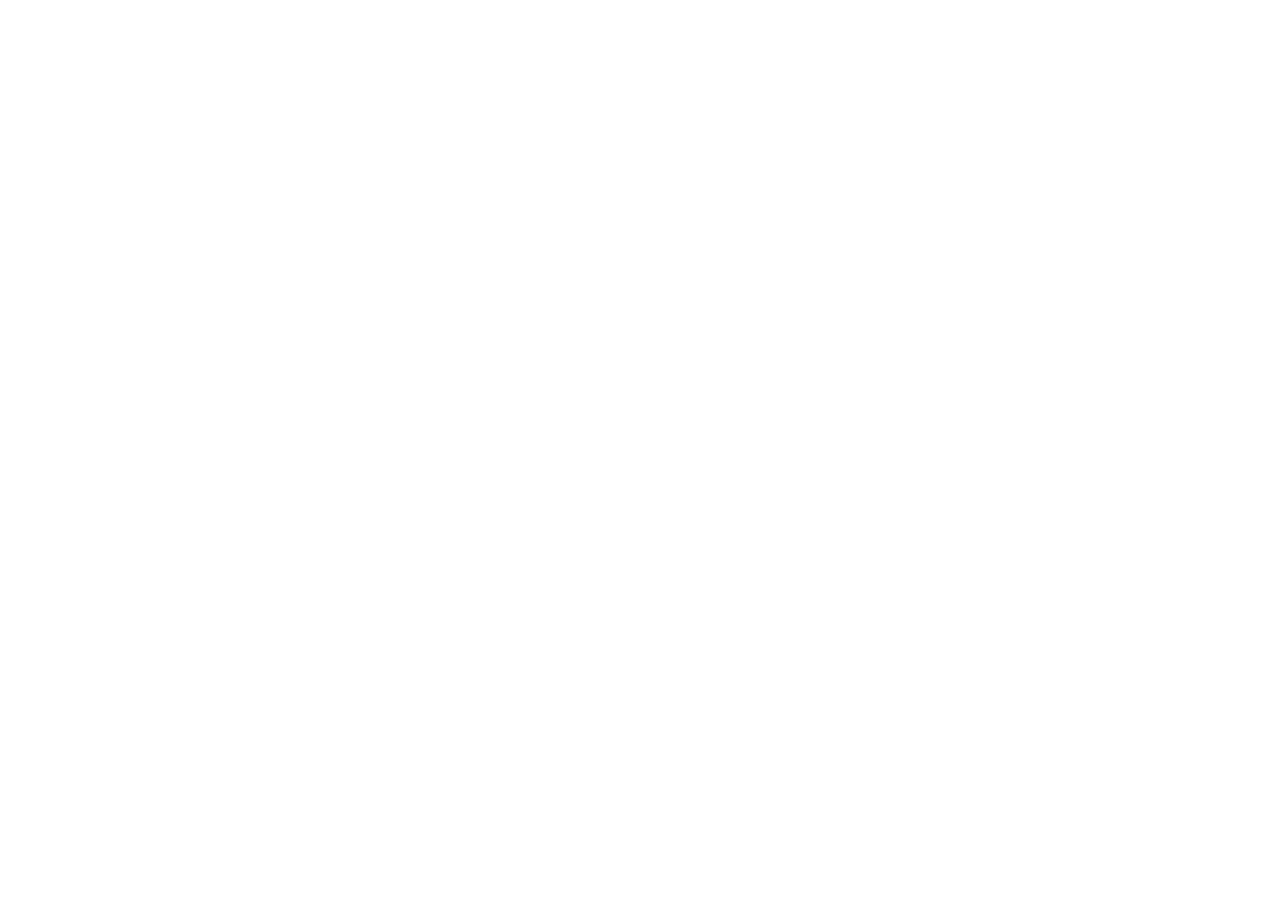
==== index.html @ f13c6ce8 "Initial: Add Skeleton Project Structure Add essential files and connect them" ====
<!doctype html>
<html lang="en">
  <head>
    <meta charset="UTF-8" />
    <meta name="viewport" content="width=device-width, initial-scale=1.0" />
    <title>Tic Tac Toe</title>
    <link rel="stylesheet" href="./styles.css" />
    <script src="./script.js" defer></script>
  </head>
  <body></body>
</html>
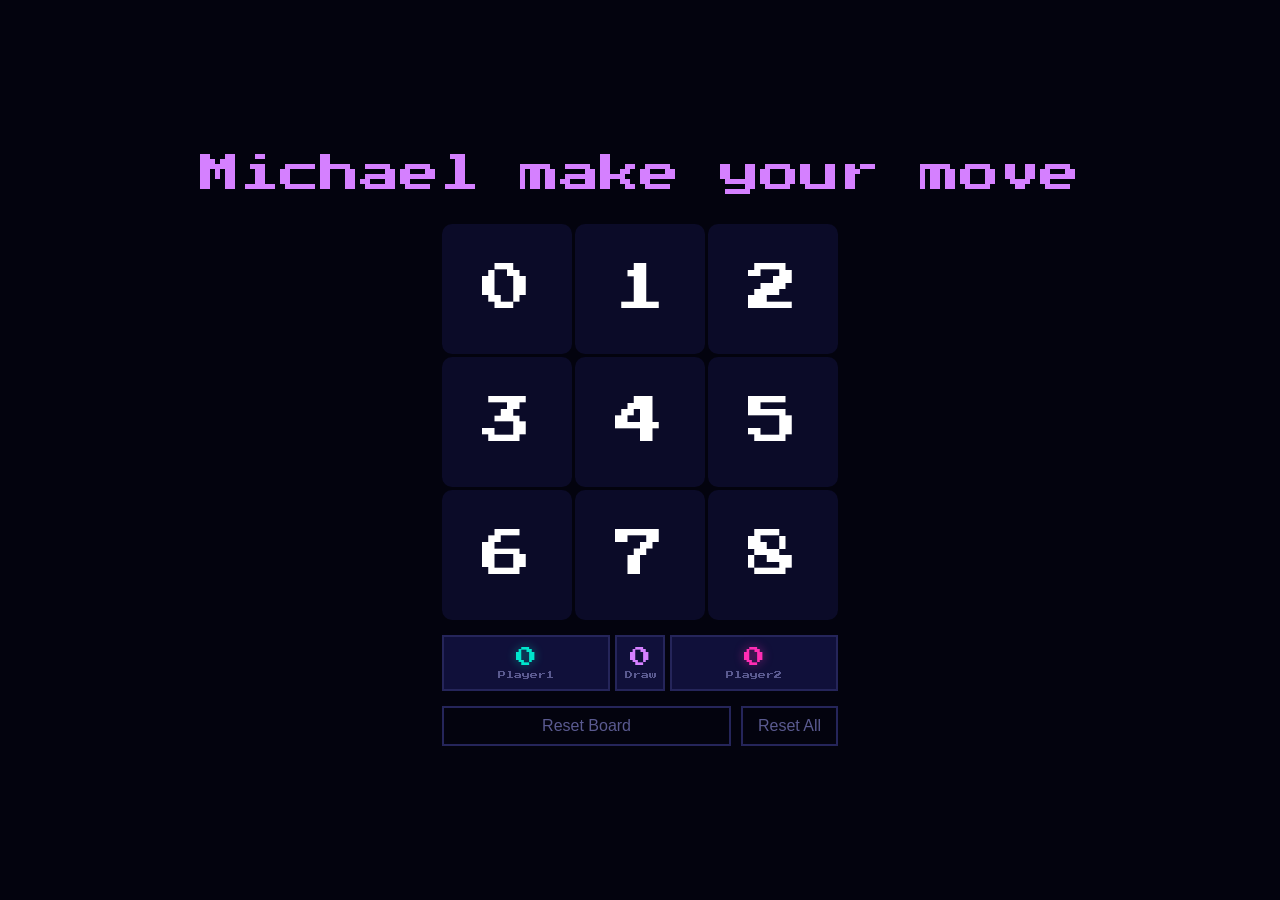
==== commit 2a892272: "added most of the game logic" ====
--- a/index.html
+++ b/index.html
@@ -4,8 +4,49 @@
     <meta charset="UTF-8" />
     <meta name="viewport" content="width=device-width, initial-scale=1.0" />
     <title>Tic Tac Toe</title>
+    <link
+      href="https://fonts.googleapis.com/css2?family=Fredoka:wght@400;700&display=swap"
+      rel="stylesheet"
+    />
     <link rel="stylesheet" href="./styles.css" />
     <script src="./script.js" defer></script>
   </head>
-  <body></body>
+  <body>
+    <div class="center-container">
+      <div class="game-state"><p>Michael make your move</p></div>
+      <div class="game-grid">
+        <div class="game-field" data-index="0">0</div>
+        <div class="game-field" data-index="1">1</div>
+        <div class="game-field" data-index="2">2</div>
+        <div class="game-field" data-index="3">3</div>
+        <div class="game-field" data-index="4">4</div>
+        <div class="game-field" data-index="5">5</div>
+        <div class="game-field" data-index="6">6</div>
+        <div class="game-field" data-index="7">7</div>
+        <div class="game-field" data-index="8">8</div>
+      </div>
+      <div class="game-scores">
+        <div class="game-score-card">
+          <p class="player1-score-value score-number">0</p>
+          <p class="player1-name score-label">Player1</p>
+        </div>
+        <div class="game-score-card">
+          <p class="draw-score-value score-number">0</p>
+          <p class="score-name score-label">Draw</p>
+        </div>
+        <div class="game-score-card">
+          <p class="player2-score-value score-number">0</p>
+          <p class="player2-name score-label">Player2</p>
+        </div>
+      </div>
+      <div class="game-buttons-reset">
+        <button class="game-button-reset-board game-button-primary">
+          Reset Board
+        </button>
+        <button class="game-button-reset-all game-button-secondary">
+          Reset All
+        </button>
+      </div>
+    </div>
+  </body>
 </html>
--- a/styles.css
+++ b/styles.css
@@ -0,0 +1,143 @@
+:root {
+  --bg-app: #292e37; /* calculator body */
+  --background-app: #03030e; /* void */
+  --highlight-player1: #00e5cc; /*neon-teal, player 1 highlight color */
+  --text-shadow-player1: rgba(0, 229, 204, 0.45); /* --glow-teal,  */
+  --highlight-player2: #ff2db4; /*neon-pink, player 2 highlight color */
+  --text-shadow-player2: rgba(255, 45, 180, 0.5); /* --glow-pink,  */
+  --score-background: #10103a; /* indigo */
+  --score-label: #5a5a90; /*muted */
+  --highlight-border: #25255a; /*dim */
+  --text-gameState: #d580ff; /* ltpur  */
+  --text-shadow-gameState: rgba(191, 79, 255, 0.6); /* glow-pur  */
+
+  --game-board-field: #0b0b28; /* navy */
+}
+
+html {
+  font-size: 16px;
+}
+
+@font-face {
+  font-family: "Press Start 2P";
+  src:
+    url("./fonts/PressStart2P-Regular.woff2") format("woff2"),
+    url("./fonts/PressStart2P-Regular.woff") format("woff");
+  font-weight: normal;
+  font-style: normal;
+  font-display: swap;
+}
+
+body {
+  font-family: "Press Start 2P";
+  background-color: var(--background-app);
+}
+
+* {
+  margin: 0;
+  padding: 0;
+  box-sizing: border-box;
+}
+
+.center-container {
+  min-height: 100dvh;
+  display: flex;
+  flex-direction: column;
+  justify-content: center;
+  align-items: center;
+}
+
+.game-grid {
+  display: grid;
+  grid-template-columns: 1fr 1fr 1fr;
+  gap: 3px;
+}
+.game-field {
+  /* font-family: "Fredoka", sans-serif; */
+  font-family: "Press Start 2P";
+  text-transform: uppercase;
+  color: white;
+  font-size: 50px;
+  display: flex;
+  justify-content: center;
+  align-items: center;
+  background-color: var(--game-board-field);
+  width: 130px;
+  height: 130px;
+  border-radius: 10px;
+  cursor: pointer;
+}
+
+.game-state {
+  margin-bottom: 30px;
+  font-size: 40px;
+  color: var(--text-gameState);
+  text-shadow: var(--text-shadow-gameState);
+}
+/* Scores */
+.game-scores {
+  width: 100%;
+  max-width: 396px;
+  display: grid;
+  grid-template-columns: 1fr 50px 1fr;
+  gap: 5px;
+  text-align: center;
+  margin-top: 15px;
+  margin-bottom: 15px;
+}
+
+.game-score-card {
+  border: 2px solid var(--highlight-border);
+  background-color: var(--score-background);
+  padding: 10px 8px;
+}
+
+.score-label {
+  color: var(--score-label);
+  font-size: 0.5rem;
+  margin-top: 3px;
+}
+
+.score-number {
+  font-size: 1.3rem;
+}
+.player1-score-value {
+  color: var(--highlight-player1);
+  text-shadow: 0 0 10px var(--text-shadow-player1);
+}
+.player2-score-value {
+  color: var(--highlight-player2);
+  text-shadow: 0 0 10px var(--text-shadow-player2);
+}
+
+.draw-score-value {
+  color: var(--text-gameState);
+  text-shadow: var(--text-shadow-gameState);
+}
+
+/* Reset Buttons */
+button {
+  padding: 9px 12px;
+  font-size: 1rem;
+  cursor: pointer;
+}
+.game-buttons-reset {
+  display: flex;
+  max-width: 396px;
+  width: 100%;
+  gap: 10px;
+}
+
+.game-button-reset-board {
+  background-color: transparent;
+  color: var(--score-label);
+  width: 75%;
+  border: 2px solid var(--highlight-border);
+}
+
+.game-button-reset-all {
+  background-color: transparent;
+  color: var(--score-label);
+  width: 25%;
+  border: 2px solid var(--highlight-border);
+}
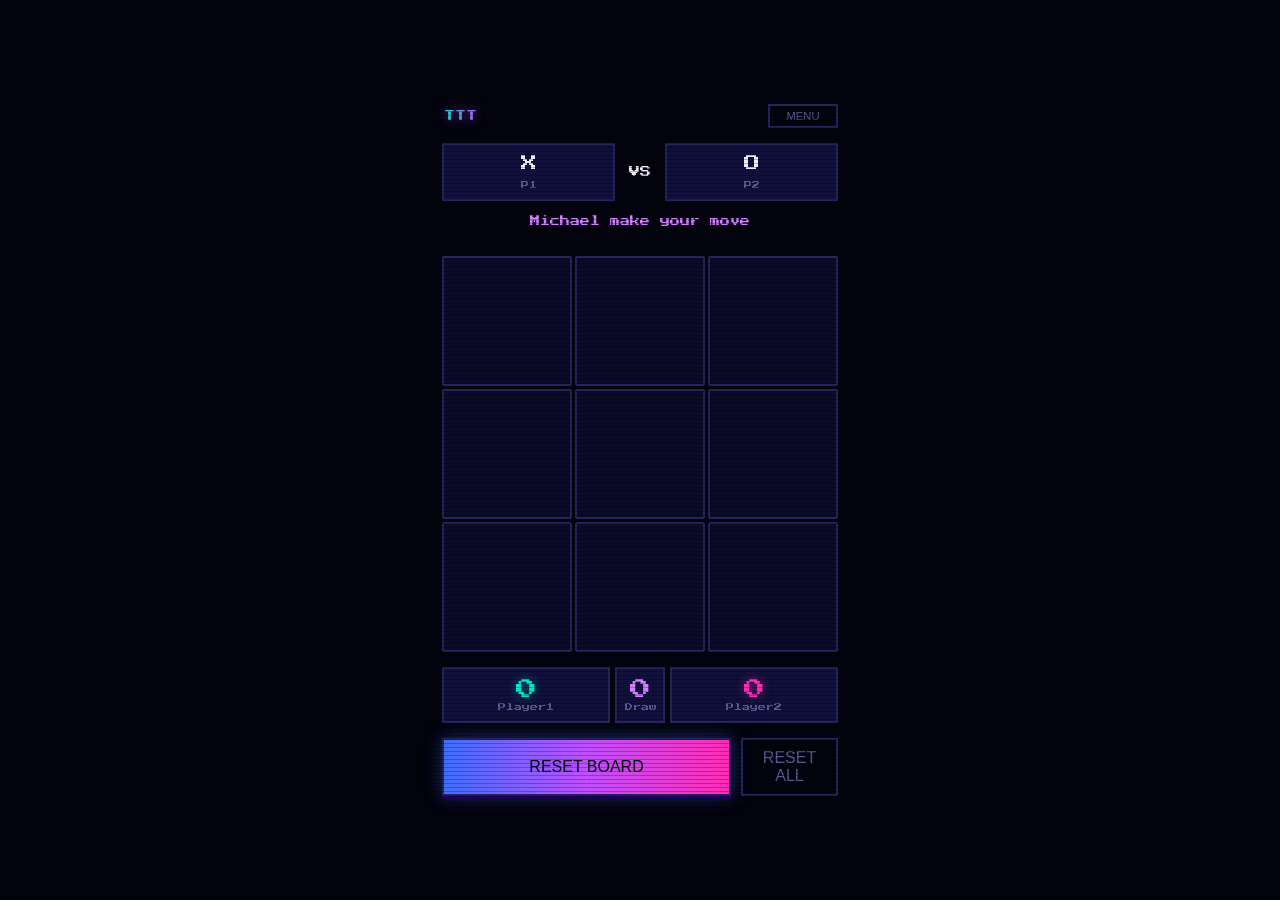
==== commit 4f1b1c96: "core game done" ====
--- a/index.html
+++ b/index.html
@@ -13,17 +13,32 @@
   </head>
   <body>
     <div class="center-container">
+      <nav class="game-navigation">
+        <span class="game-logo">TTT</span>
+        <button class="button-game-menu">Menu</button>
+      </nav>
+      <div class="active-player-cards">
+        <div class="player1-card player-card">
+          <p class="player1-marker player-marker">X</p>
+          <p class="player1-label player-label">P1</p>
+        </div>
+        <div class="game-verus-label"><p>VS</p></div>
+        <div class="player2-card player-card">
+          <p class="player2-marker player-marker">O</p>
+          <p class="player2-label player-label">P2</p>
+        </div>
+      </div>
       <div class="game-state"><p>Michael make your move</p></div>
       <div class="game-grid">
-        <div class="game-field" data-index="0">0</div>
-        <div class="game-field" data-index="1">1</div>
-        <div class="game-field" data-index="2">2</div>
-        <div class="game-field" data-index="3">3</div>
-        <div class="game-field" data-index="4">4</div>
-        <div class="game-field" data-index="5">5</div>
-        <div class="game-field" data-index="6">6</div>
-        <div class="game-field" data-index="7">7</div>
-        <div class="game-field" data-index="8">8</div>
+        <div class="game-field" data-index="0"></div>
+        <div class="game-field" data-index="1"></div>
+        <div class="game-field" data-index="2"></div>
+        <div class="game-field" data-index="3"></div>
+        <div class="game-field" data-index="4"></div>
+        <div class="game-field" data-index="5"></div>
+        <div class="game-field" data-index="6"></div>
+        <div class="game-field" data-index="7"></div>
+        <div class="game-field" data-index="8"></div>
       </div>
       <div class="game-scores">
         <div class="game-score-card">
--- a/styles.css
+++ b/styles.css
@@ -6,12 +6,24 @@
   --highlight-player2: #ff2db4; /*neon-pink, player 2 highlight color */
   --text-shadow-player2: rgba(255, 45, 180, 0.5); /* --glow-pink,  */
   --score-background: #10103a; /* indigo */
-  --score-label: #5a5a90; /*muted */
+  --label: #5a5a90; /*muted */
   --highlight-border: #25255a; /*dim */
   --text-gameState: #d580ff; /* ltpur  */
   --text-shadow-gameState: rgba(191, 79, 255, 0.6); /* glow-pur  */
 
   --game-board-field: #0b0b28; /* navy */
+  --neon-purple: #bf4fff;
+  --neon-pink: #ff2db4;
+  --neon-teal: #00e5cc;
+  --neon-blue: #3d6fff;
+  --neon-orange: #ff7b00;
+  --glow-pur: rgba(191, 79, 255, 0.6);
+  --glow-pink: rgba(255, 45, 180, 0.5);
+  --glow-teal: rgba(0, 229, 204, 0.45);
+  --glow-blue: rgba(61, 111, 255, 0.4);
+  --glow-ora: rgba(255, 123, 0, 0.4);
+  --white: #f0eaff;
+  --dim: #25255a;
 }
 
 html {
@@ -31,6 +43,7 @@
 body {
   font-family: "Press Start 2P";
   background-color: var(--background-app);
+  position: relative;
 }
 
 * {
@@ -45,7 +58,42 @@
   flex-direction: column;
   justify-content: center;
   align-items: center;
-}
+  position: relative;
+  z-index: 0;
+}
+
+/* Game navigation */
+
+.game-navigation {
+  display: flex;
+  justify-content: space-between;
+  align-items: center;
+  width: 100%;
+  max-width: 396px;
+  margin-bottom: 15px;
+}
+
+.game-logo {
+  color: var(--white);
+  font-size: 0.7rem;
+  padding: 4px 2px;
+  background: linear-gradient(90deg, var(--neon-teal), var(--neon-purple));
+  -webkit-background-clip: text;
+  -webkit-text-fill-color: transparent;
+  background-clip: text;
+  filter: drop-shadow(0 0 5px var(--glow-pur));
+}
+
+.button-game-menu {
+  font-size: 0.7rem;
+  padding: 4px 2px;
+  background-color: transparent;
+  color: var(--label);
+  width: 70px;
+  border: 2px solid var(--highlight-border);
+}
+
+/* Game Board */
 
 .game-grid {
   display: grid;
@@ -53,27 +101,97 @@
   gap: 3px;
 }
 .game-field {
+  position: relative;
+  z-index: 1;
   /* font-family: "Fredoka", sans-serif; */
   font-family: "Press Start 2P";
   text-transform: uppercase;
   color: white;
-  font-size: 50px;
+  font-size: 40px;
   display: flex;
   justify-content: center;
   align-items: center;
   background-color: var(--game-board-field);
   width: 130px;
   height: 130px;
-  border-radius: 10px;
+  border-radius: 2px;
   cursor: pointer;
+  border: 2px solid var(--highlight-border);
+}
+
+.game-field:hover {
+  border: 1px solid var(--neon-purple);
+  background-color: #be4fff19;
 }
 
 .game-state {
+  margin-top: 15px;
   margin-bottom: 30px;
-  font-size: 40px;
+  text-align: center;
+  font-size: 0.6rem;
   color: var(--text-gameState);
   text-shadow: var(--text-shadow-gameState);
 }
+
+/* Active player */
+
+.active-player-cards {
+  display: grid;
+  grid-template-columns: 1fr 50px 1fr;
+  width: 100%;
+  max-width: 396px;
+  color: var(--white);
+}
+
+.player-card.active-player1 {
+  /* when active highlight card */
+  color: var(--highlight-player1);
+  border: 2px solid var(--highlight-player1);
+  box-shadow:
+    0 0 14px var(--glow-teal),
+    inset 0 0 10px rgba(0, 229, 204, 0.07);
+  background: #051a18;
+}
+.player-card.active-player2 {
+  /* when active highlight card */
+  background-color: #1f0518;
+  border: 2px solid var(--highlight-player2);
+  color: var(--highlight-player2);
+  box-shadow:
+    0 0 14px var(--glow-pink),
+    inset 0 0 10px rgba(255, 45, 180, 0.07);
+}
+
+.active-player1 .player-label {
+  /* when active highlight card */
+  color: var(--highlight-player1);
+}
+.active-player2 .player-label {
+  /* when active highlight card */
+  color: var(--highlight-player2);
+}
+
+.player-card {
+  text-align: center;
+}
+
+.player-marker {
+  margin-bottom: 10px;
+  font-size: 1rem;
+}
+
+.player-label {
+  font-size: 0.5rem;
+  color: var(--label);
+}
+
+.game-verus-label {
+  display: flex;
+  justify-content: center;
+  align-items: center;
+  font-size: 0.7rem;
+}
+
 /* Scores */
 .game-scores {
   width: 100%;
@@ -86,14 +204,15 @@
   margin-bottom: 15px;
 }
 
-.game-score-card {
+.game-score-card,
+.player-card {
   border: 2px solid var(--highlight-border);
   background-color: var(--score-background);
   padding: 10px 8px;
 }
 
 .score-label {
-  color: var(--score-label);
+  color: var(--label);
   font-size: 0.5rem;
   margin-top: 3px;
 }
@@ -120,7 +239,15 @@
   padding: 9px 12px;
   font-size: 1rem;
   cursor: pointer;
-}
+  text-transform: uppercase;
+  transition:
+    transform 0.07s,
+    box-shadow 0.07s;
+}
+button:hover {
+  filter: brightness(1.2);
+}
+
 .game-buttons-reset {
   display: flex;
   max-width: 396px;
@@ -129,15 +256,39 @@
 }
 
 .game-button-reset-board {
-  background-color: transparent;
-  color: var(--score-label);
+  background: linear-gradient(90deg, #3d6fff, #bf4fff, #ff2db4);
+  color: var(--background-app);
+  padding: 11px 10px;
+  box-shadow:
+    0 4px 0 #1a0057,
+    0 0 16px var(--glow-blue);
   width: 75%;
   border: 2px solid var(--highlight-border);
 }
 
 .game-button-reset-all {
   background-color: transparent;
-  color: var(--score-label);
+  color: var(--label);
   width: 25%;
   border: 2px solid var(--highlight-border);
 }
+
+.scanlines {
+  position: relative; /* anchor for the pseudo-element */
+  overflow: hidden; /* keeps it clipped to the container */
+}
+
+body::after {
+  content: "";
+  position: fixed;
+  inset: 0; /* covers the full container */
+  background: repeating-linear-gradient(
+    180deg,
+    transparent 0px,
+    transparent 3px,
+    rgba(0, 0, 0, 0.25) 3px,
+    rgba(0, 0, 0, 0.25) 4px
+  );
+  pointer-events: none; /* clicks still work on children */
+  z-index: 9999; /* sits above all child elements */
+}
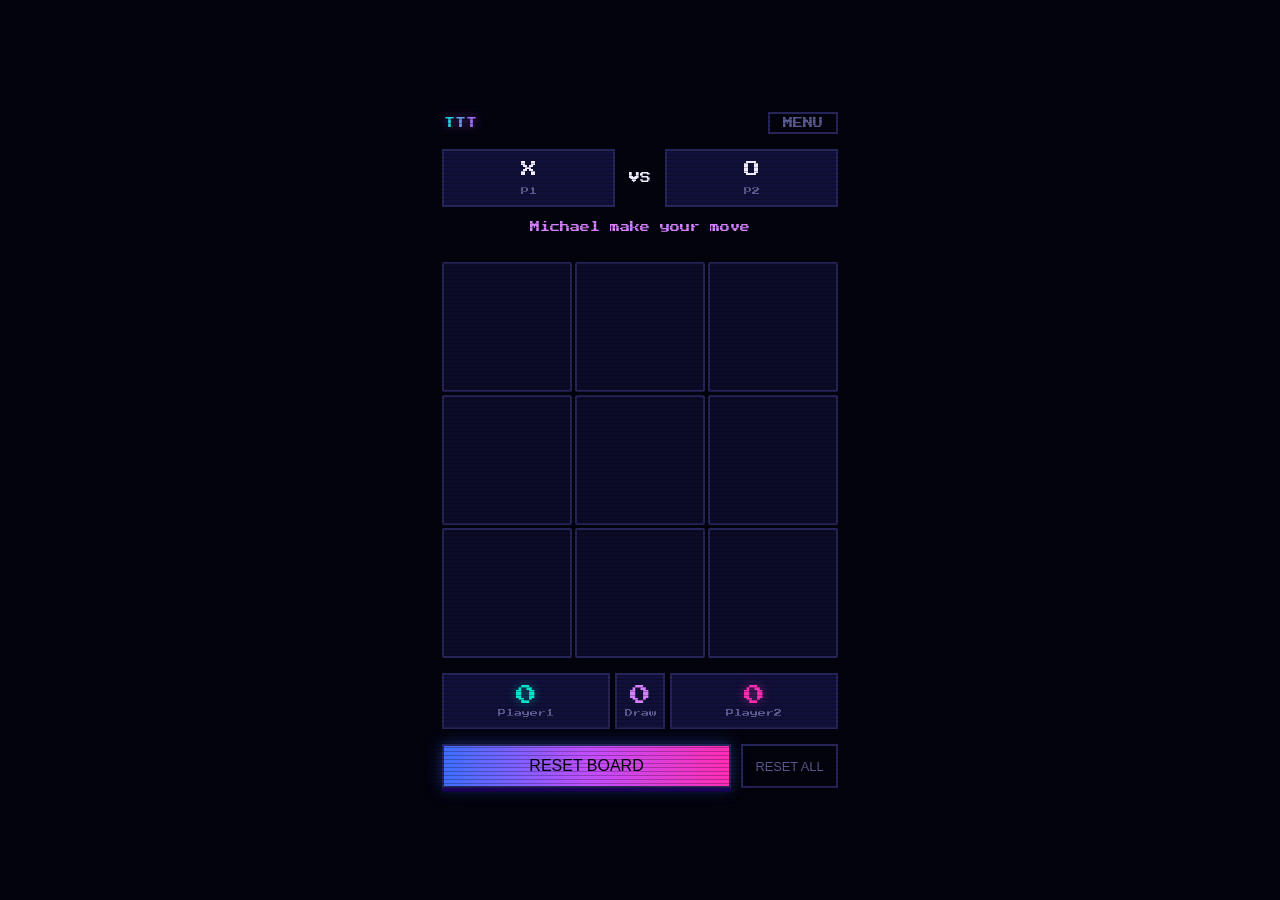
==== commit f8b3c207: "add basic form without logic" ====
--- a/index.html
+++ b/index.html
@@ -15,7 +15,7 @@
     <div class="center-container">
       <nav class="game-navigation">
         <span class="game-logo">TTT</span>
-        <button class="button-game-menu">Menu</button>
+        <a class="button-game-menu" href="./menu.html">Menu</a>
       </nav>
       <div class="active-player-cards">
         <div class="player1-card player-card">
--- a/styles.css
+++ b/styles.css
@@ -6,6 +6,7 @@
   --highlight-player2: #ff2db4; /*neon-pink, player 2 highlight color */
   --text-shadow-player2: rgba(255, 45, 180, 0.5); /* --glow-pink,  */
   --score-background: #10103a; /* indigo */
+  --indigo: #10103a; /* indigo */
   --label: #5a5a90; /*muted */
   --highlight-border: #25255a; /*dim */
   --text-gameState: #d580ff; /* ltpur  */
@@ -52,6 +53,21 @@
   box-sizing: border-box;
 }
 
+a {
+  text-decoration: none;
+  padding: 9px 12px;
+  font-size: 1rem;
+  cursor: pointer;
+  text-transform: uppercase;
+  transition:
+    transform 0.07s,
+    box-shadow 0.07s;
+}
+
+a:hover {
+  filter: brightness(1.2);
+}
+
 .center-container {
   min-height: 100dvh;
   display: flex;
@@ -62,6 +78,49 @@
   z-index: 0;
 }
 
+/* Form */
+.game-menu {
+  font-size: 12px;
+  color: white;
+  display: flex;
+  flex-direction: column;
+}
+
+.game-menu-title {
+  text-align: center;
+  margin-bottom: 20px;
+
+  h1 {
+    margin-bottom: 10px;
+  }
+
+  h2 {
+    margin-top: 30px;
+  }
+}
+
+label {
+  font-size: 0.5rem;
+}
+
+.form-field {
+  display: flex;
+  flex-direction: column;
+  margin-bottom: 12px;
+  background: var(--indigo);
+  border: 2px solid var(--dim);
+  transition:
+    border-color 0.15s,
+    box-shadow 0.15s;
+}
+input {
+  background-color: transparent;
+  color: var(--white);
+}
+
+.button-game-start {
+  margin-top: 20px;
+}
 /* Game navigation */
 
 .game-navigation {
@@ -85,8 +144,9 @@
 }
 
 .button-game-menu {
-  font-size: 0.7rem;
-  padding: 4px 2px;
+  text-align: center;
+  font-size: 0.6rem;
+  padding: 4px 8px;
   background-color: transparent;
   color: var(--label);
   width: 70px;
@@ -143,7 +203,8 @@
   color: var(--white);
 }
 
-.player-card.active-player1 {
+.player-card.active-player1,
+.game-field.active-player1 {
   /* when active highlight card */
   color: var(--highlight-player1);
   border: 2px solid var(--highlight-player1);
@@ -152,7 +213,8 @@
     inset 0 0 10px rgba(0, 229, 204, 0.07);
   background: #051a18;
 }
-.player-card.active-player2 {
+.player-card.active-player2,
+.game-field.active-player2 {
   /* when active highlight card */
   background-color: #1f0518;
   border: 2px solid var(--highlight-player2);
@@ -267,6 +329,7 @@
 }
 
 .game-button-reset-all {
+  font-size: 0.8rem;
   background-color: transparent;
   color: var(--label);
   width: 25%;
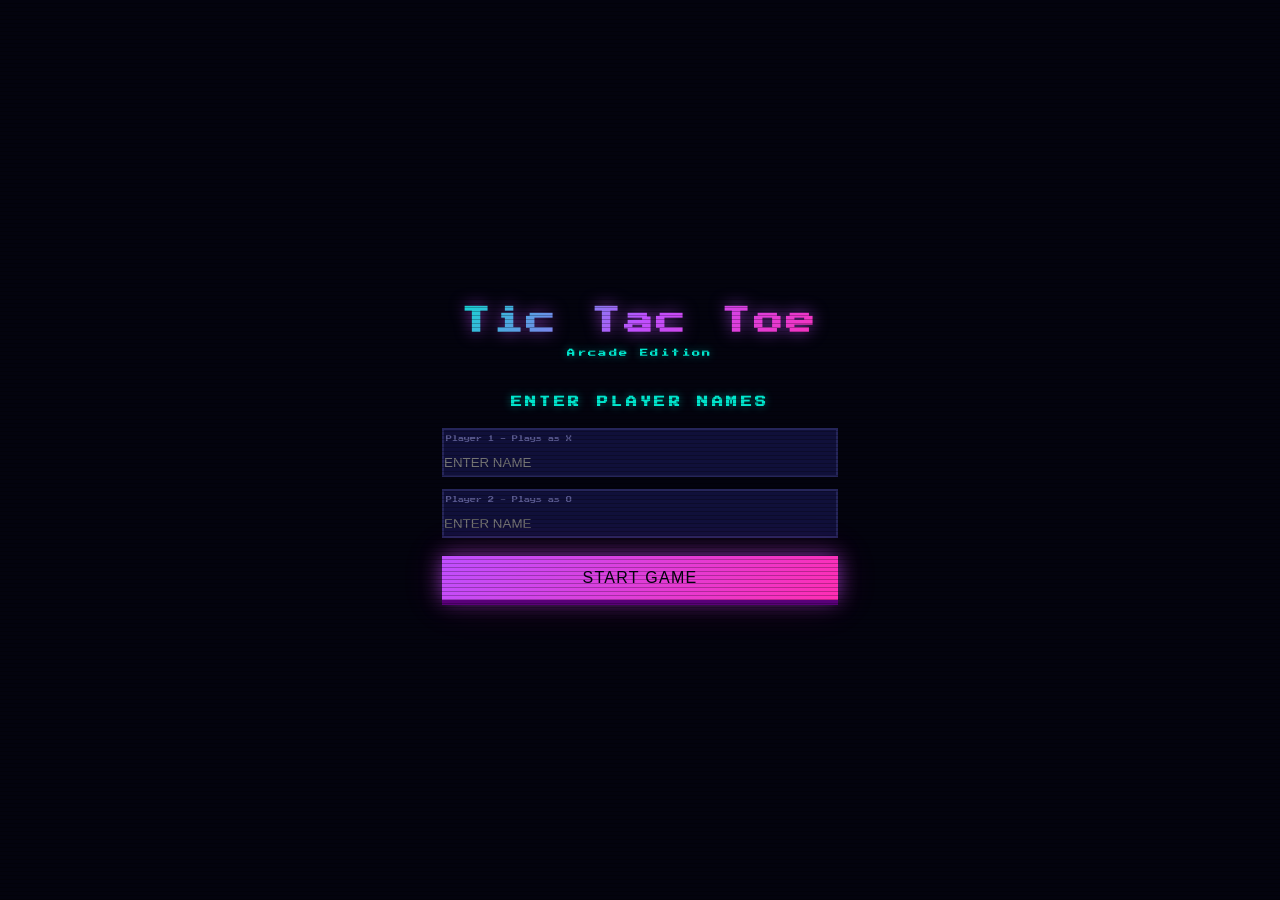
==== commit ce834f1d: "finish game logic and design" ====
--- a/index.html
+++ b/index.html
@@ -12,56 +12,96 @@
     <script src="./script.js" defer></script>
   </head>
   <body>
-    <div class="center-container">
-      <nav class="game-navigation">
-        <span class="game-logo">TTT</span>
-        <a class="button-game-menu" href="./menu.html">Menu</a>
-      </nav>
-      <div class="active-player-cards">
-        <div class="player1-card player-card">
-          <p class="player1-marker player-marker">X</p>
-          <p class="player1-label player-label">P1</p>
-        </div>
-        <div class="game-verus-label"><p>VS</p></div>
-        <div class="player2-card player-card">
-          <p class="player2-marker player-marker">O</p>
-          <p class="player2-label player-label">P2</p>
+    <section id="game-menu-screen">
+      <div class="center-container">
+        <div class="game-menu">
+          <div class="game-menu-title">
+            <h1>Tic Tac Toe</h1>
+            <h2>Arcade Edition</h2>
+            <h3>ENTER PLAYER NAMES</h3>
+          </div>
+          <form action="./index.html" method="get" class="game-form">
+            <div class="form-field">
+              <label for="player1-name">Player 1 - Plays as X</label>
+              <input
+                type="text"
+                name="player1Name"
+                id="player1-name"
+                minlength="1"
+                maxlength="15"
+                required
+                placeholder="Enter name"
+              />
+            </div>
+            <div class="form-field">
+              <label for="player2-name">Player 2 - Plays as O</label>
+              <input
+                type="text"
+                name="player2Name"
+                id="player2-name"
+                minlength="1"
+                maxlength="15"
+                required
+                placeholder="Enter name"
+              />
+            </div>
+            <button class="button-game-start" type="submit">Start Game</button>
+          </form>
         </div>
       </div>
-      <div class="game-state"><p>Michael make your move</p></div>
-      <div class="game-grid">
-        <div class="game-field" data-index="0"></div>
-        <div class="game-field" data-index="1"></div>
-        <div class="game-field" data-index="2"></div>
-        <div class="game-field" data-index="3"></div>
-        <div class="game-field" data-index="4"></div>
-        <div class="game-field" data-index="5"></div>
-        <div class="game-field" data-index="6"></div>
-        <div class="game-field" data-index="7"></div>
-        <div class="game-field" data-index="8"></div>
-      </div>
-      <div class="game-scores">
-        <div class="game-score-card">
-          <p class="player1-score-value score-number">0</p>
-          <p class="player1-name score-label">Player1</p>
+    </section>
+    <section class="hidden" id="game-screen">
+      <div class="center-container" id="game-screen">
+        <nav class="game-navigation">
+          <span class="game-logo">TTT</span>
+          <button class="button-game-menu">Menu</button>
+        </nav>
+        <div class="active-player-cards">
+          <div class="player1-card player-card">
+            <p class="player1-marker player-marker">X</p>
+            <p class="player1-label player-label">P1</p>
+          </div>
+          <div class="game-verus-label"><p>VS</p></div>
+          <div class="player2-card player-card">
+            <p class="player2-marker player-marker">O</p>
+            <p class="player2-label player-label">P2</p>
+          </div>
         </div>
-        <div class="game-score-card">
-          <p class="draw-score-value score-number">0</p>
-          <p class="score-name score-label">Draw</p>
+        <div class="game-state"><p>Michael make your move</p></div>
+        <div class="game-grid">
+          <div class="game-field" data-index="0"></div>
+          <div class="game-field" data-index="1"></div>
+          <div class="game-field" data-index="2"></div>
+          <div class="game-field" data-index="3"></div>
+          <div class="game-field" data-index="4"></div>
+          <div class="game-field" data-index="5"></div>
+          <div class="game-field" data-index="6"></div>
+          <div class="game-field" data-index="7"></div>
+          <div class="game-field" data-index="8"></div>
         </div>
-        <div class="game-score-card">
-          <p class="player2-score-value score-number">0</p>
-          <p class="player2-name score-label">Player2</p>
+        <div class="game-scores">
+          <div class="game-score-card">
+            <p class="player1-score-value score-number">0</p>
+            <p class="player1-name score-label">Player1</p>
+          </div>
+          <div class="game-score-card">
+            <p class="draw-score-value score-number">0</p>
+            <p class="score-name score-label">Draw</p>
+          </div>
+          <div class="game-score-card">
+            <p class="player2-score-value score-number">0</p>
+            <p class="player2-name score-label">Player2</p>
+          </div>
+        </div>
+        <div class="game-buttons-reset">
+          <button class="game-button-reset-board game-button-primary">
+            Reset Board
+          </button>
+          <button class="game-button-reset-all game-button-secondary">
+            Reset All
+          </button>
         </div>
       </div>
-      <div class="game-buttons-reset">
-        <button class="game-button-reset-board game-button-primary">
-          Reset Board
-        </button>
-        <button class="game-button-reset-all game-button-secondary">
-          Reset All
-        </button>
-      </div>
-    </div>
+    </section>
   </body>
 </html>
--- a/styles.css
+++ b/styles.css
@@ -1,6 +1,7 @@
 :root {
   --bg-app: #292e37; /* calculator body */
   --background-app: #03030e; /* void */
+  --void: #03030e;
   --highlight-player1: #00e5cc; /*neon-teal, player 1 highlight color */
   --text-shadow-player1: rgba(0, 229, 204, 0.45); /* --glow-teal,  */
   --highlight-player2: #ff2db4; /*neon-pink, player 2 highlight color */
@@ -10,6 +11,7 @@
   --label: #5a5a90; /*muted */
   --highlight-border: #25255a; /*dim */
   --text-gameState: #d580ff; /* ltpur  */
+  --neon-ltpur: #d580ff;
   --text-shadow-gameState: rgba(191, 79, 255, 0.6); /* glow-pur  */
 
   --game-board-field: #0b0b28; /* navy */
@@ -53,19 +55,8 @@
   box-sizing: border-box;
 }
 
-a {
-  text-decoration: none;
-  padding: 9px 12px;
-  font-size: 1rem;
-  cursor: pointer;
-  text-transform: uppercase;
-  transition:
-    transform 0.07s,
-    box-shadow 0.07s;
-}
-
-a:hover {
-  filter: brightness(1.2);
+.hidden {
+  display: none;
 }
 
 .center-container {
@@ -84,6 +75,8 @@
   color: white;
   display: flex;
   flex-direction: column;
+  max-width: 396px;
+  width: 100%;
 }
 
 .game-menu-title {
@@ -91,16 +84,45 @@
   margin-bottom: 20px;
 
   h1 {
-    margin-bottom: 10px;
+    font-size: 1.8rem;
+    margin-bottom: 5px;
+    letter-spacing: 0.12em;
+    background: linear-gradient(
+      135deg,
+      var(--neon-teal),
+      var(--neon-purple),
+      var(--neon-pink)
+    );
+    -webkit-background-clip: text;
+    -webkit-text-fill-color: transparent;
+    background-clip: text;
+    filter: drop-shadow(0 0 8px var(--glow-pur));
+    line-height: 1.5;
   }
 
   h2 {
-    margin-top: 30px;
+    color: var(--neon-teal);
+    font-size: 0.5rem;
+    letter-spacing: 0.3em;
+    margin-top: 5px;
+    text-shadow: 0 0 8px var(--glow-teal);
+  }
+
+  h3 {
+    margin-top: 40px;
+    color: var(--neon-teal);
+    font-size: 0.7rem;
+    letter-spacing: 0.3em;
+    text-shadow: 0 0 8px var(--glow-teal);
   }
 }
 
 label {
-  font-size: 0.5rem;
+  font-size: 0.4rem;
+  color: var(--label);
+  padding: 0 2px;
+  padding-top: 6px;
+  padding-bottom: 8px;
 }
 
 .form-field {
@@ -116,11 +138,78 @@
 input {
   background-color: transparent;
   color: var(--white);
+  border: none;
+  text-transform: uppercase;
+  height: 25px;
+}
+
+input:focus {
+  outline: none;
+}
+
+.form-field:focus-within {
+  border-color: var(--neon-purple);
+  box-shadow:
+    0 0 12px var(--glow-pur),
+    inset 0 0 8px rgba(180, 79, 255, 0.08);
+}
+
+.form-field:focus-within label {
+  color: var(--neon-ltpur);
 }
 
 .button-game-start {
   margin-top: 20px;
-}
+  background: linear-gradient(135deg, var(--neon-purple), var(--neon-pink));
+  color: var(--void);
+  padding: 13px;
+  margin-top: 6px;
+  box-shadow:
+    0 5px 0 #5a007a,
+    0 0 20px var(--glow-pur),
+    0 0 40px rgba(255, 45, 180, 0.2);
+  width: 100%;
+}
+
+@keyframes glowing {
+  0% {
+    background-color: linear-gradient(
+      135deg,
+      var(--neon-purple),
+      var(--neon-pink)
+    );
+    box-shadow:
+      0 5px 0 #5a007a,
+      0 0 20px var(--glow-pur),
+      0 0 40px rgba(255, 45, 180, 0.2);
+  }
+  50% {
+    background-color: linear-gradient(
+      135deg,
+      var(--neon-purple),
+      var(--neon-pink)
+    );
+    box-shadow:
+      0 5px 0 #5a007a,
+      0 0 20px var(--glow-pur),
+      0 0 40px rgba(255, 45, 180, 0.2);
+  }
+  100% {
+    background-color: linear-gradient(
+      135deg,
+      var(--neon-purple),
+      var(--neon-pink)
+    );
+    box-shadow:
+      0 5px 0 #5a007a,
+      0 0 30px var(--glow-pur),
+      0 0 50px rgba(255, 45, 180, 0.2);
+  }
+}
+.button-game-start {
+  animation: glowing 1300ms infinite;
+}
+
 /* Game navigation */
 
 .game-navigation {
@@ -276,7 +365,7 @@
 .score-label {
   color: var(--label);
   font-size: 0.5rem;
-  margin-top: 3px;
+  margin-top: 5px;
 }
 
 .score-number {
@@ -305,6 +394,9 @@
   transition:
     transform 0.07s,
     box-shadow 0.07s;
+
+  letter-spacing: 0.08em;
+  border: none;
 }
 button:hover {
   filter: brightness(1.2);
